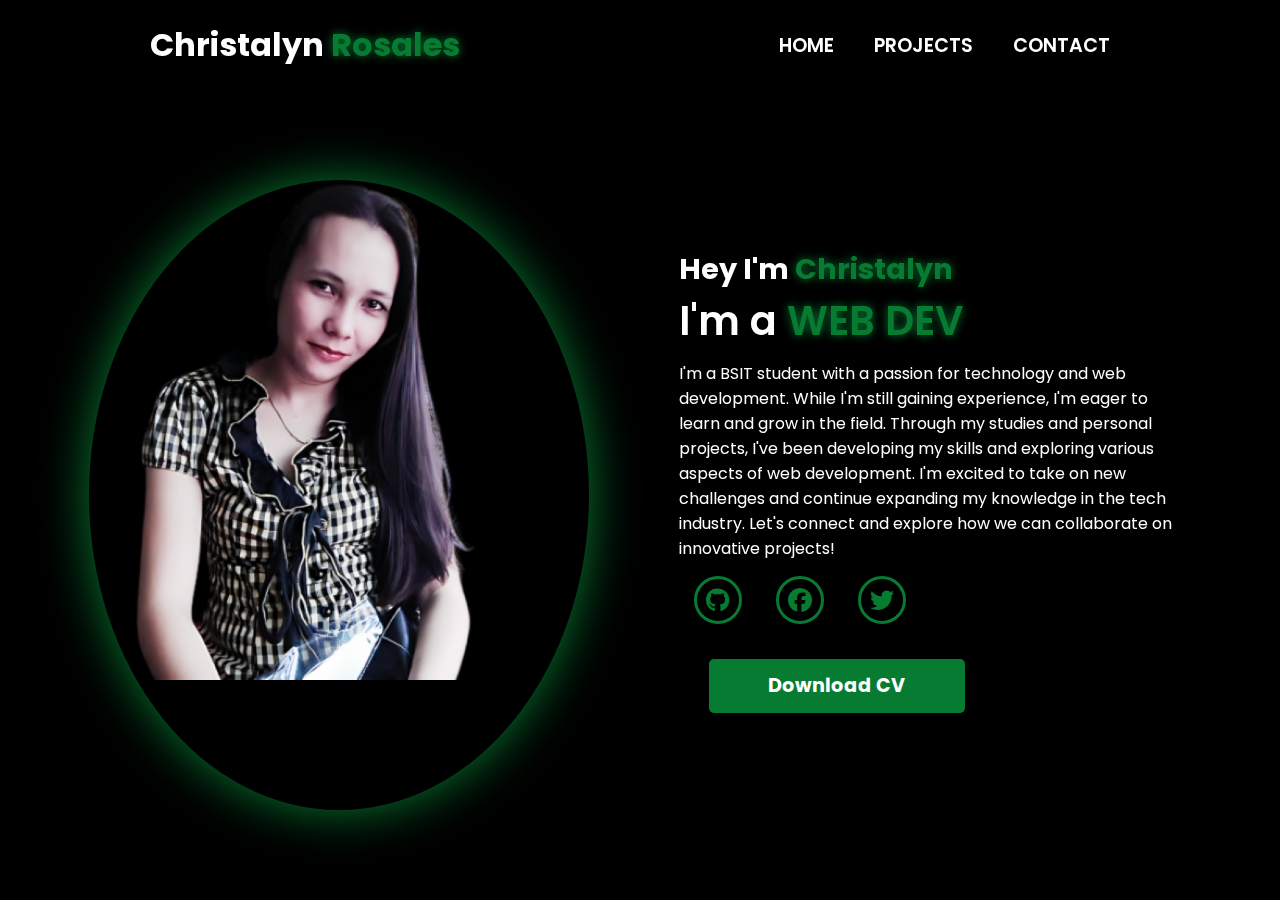
==== index.html @ eeba9d8f "Add files via upload" ====
<!DOCTYPE html>
<html lang="en">
<head>
    <meta charset="UTF-8">
    <meta name="viewport" content="width=device-width, initial-scale=1.0">
    <link rel="stylesheet" href="https://cdnjs.cloudflare.com/ajax/libs/font-awesome/6.5.2/css/all.min.css">
    <link rel="stylesheet" href="https://unpkg.com/aos@next/dist/aos.css">
    <link rel="stylesheet" href="styles.css">
    <title>PORTFOLIO</title>
</head>
<body>
    <nav>
        <div class="nav-container">
        <div class="logo" data-aos="zoom-in" data-aos-duration="'1500">
            Christalyn <span>Rosales</span>
        </div>
        <div class="links">
            <div class="link" data-aos="fade-up" data-aos-duration="'1500" data-aos-delay="100"><a href="index.html">HOME</a></div>
            <div class="link" data-aos="fade-up" data-aos-duration="'1500" data-aos-delay="200"><a href="projects.html">PROJECTS</a></div>
            <div class="link" data-aos="fade-up" data-aos-duration="'1500" data-aos-delay="300"><a href="contact.html">CONTACT</a></div>
        </div>
   
        <i class="fa-solid fa-bars hamburg" onclick="hamburg()"></i>
    </div>
        <div class="dropdown">
            <div class="links">
            <a href="index.html">HOME</a>
            <a href="projects.html">PROJECTS</a>
            <a href="contact.html">CONTACT</a>
            <i class="fa-solid fa-xmark cancel"onclick="cancel()"></i>
            </div>
        </div>
    </nav>

    <section>
        <div class="main-container">
            <div class="image" data-aos="zoom-out" data-aos-duration="3000">
                <img src="images/me.png" alt="" />
            </div>
            <div class="content">
                <h1 data-aos="fade-left" data-aos-duration="'1500" data-aos-delay="700">Hey I'm <span>Christalyn</span></h1>
                <div class="typewriter" data-aos="fade-right" data-aos-duration="'1500" data-aos-delay="900">I'm a <span class="typewriter-text"></span><label for=""></label></div>
                <p data-aos="flip-down" data-aos-duration="'1500" data-aos-delay="1100">I'm a BSIT student with a passion for technology and web development. While I'm still gaining experience, I'm eager to learn and grow in the field. Through my studies and personal projects, I've been developing my skills and exploring various aspects of web development. I'm excited to take on new challenges and continue expanding my knowledge in the tech industry. Let's connect and explore how we can collaborate on innovative projects!</p>
                <div class="social-links">
                    <a href="https://github.com/ChristalynRosales" data-aos="fade-up" data-aos-duration="'1500" data-aos-delay="1300"><i class="fa-brands fa-github"></i></a>
                    <a href="https://www.facebook.com/christalynr/" data-aos="fade-up" data-aos-duration="'1500" data-aos-delay="1400"><i class="fa-brands fa-facebook"></i></a>
                    <a href="https://x.com/DarkNeko28" data-aos="fade-up" data-aos-duration="'1500" data-aos-delay="1500"><i class="fa-brands fa-twitter"></i></a>
                </div>
                <div class="button" data-aos="zoom-in" data-aos-duration="'1500" data-aos-delay="1800">
                    <a href = "main/christalyn_cv.pdf" download="christalyn_cv.pdf"><button>Download CV</button></a>
                </div>

            </div>
        </div>
    </section>
    
    <script src="https://unpkg.com/aos@next/dist/aos.js"></script>
    <script>AOS.init({offset:0});</script>
    <script src ="script.js"></script>
    
</body>

</html>
---- styles.css ----
@import url(https://fonts.googleapis.com/css2?family=Poppins%3Awght%40100%3B200%3B300%3B400%3B500%3B600&display=swap%27%29%3B);

*{
  padding: 0;
  margin: 0;
  font-family: 'Poppins', sans-serif;
  box-sizing: border-box; 
}

body {
    width: 100%;
    height: 100vh;
    background-color: black;
}

nav {
    width: 100%;
    height: 10vh;
    position: sticky;
}

.nav-container {
    width: 100%;
    height: 100%;
    display: flex;
    justify-content: space-around;
    align-items: center;
}

.logo {
    color: white;
    font-size: 2rem;
    font-weight: bold;
}
.logo span {
    color: #077b32;
    text-shadow: 0 0 10px #077b32;
}

.hamburg,
.cancel {
    cursor: pointer;
    position: absolute;
    right: 15px;
    top: 10px;
    color: white;
    display: none;
    font-size: clamp(2.5rem, 0.5rem +5vw, 3rem);
}

.nav-container .links {
    display: flex;
}

.nav-container .links a {
    position: relative;
    font-size: 1.2rem;
    color: white;
    margin: 0 20px;
    text-decoration: none;
    font-weight: 550;
    transition: 0.3s linear;
}

.nav-container .links a::before {
    position: absolute;
    content: "";
    bottom: -3px;
    left: 0;
    width: 0%;
    height: 3px;
    background-color: #077b32;
    transition: 0.2s linear;
}

.nav-container .links a:hover::before {
    width: 100%;
}

.nav-container .links a:hover {
    color: #077b32;
}

.dropdown {
    z-index: 100;
    position: absolute;
    top: 0;
    transform: translateY(-500px);
    width: 100%;
    height: auto;
    backdrop-filter: blur(4px) brightness(40%);
    box-shadow: 0 0 20px black;
    transition: 0.2s linear;
}

.dropdown .links a {
    display: flex;
    color: white;
    text-decoration: none;
    justify-content: center;
    padding: 15px 0;
    align-items: center;
    transition: 0.2s linear;
}

.dropdown .links a:hover {
background-color: #077b32;
}

section {
    width: 100%;
    height: 90vh;
}

.main-container {
    width: 100%;
    height: 100%;
    display: flex;
    justify-content: space-evenly;
    align-items: center;
    
}

.main-container .image {
    width: 500px;
    height: 70vh;
    border-radius: 60%;
    overflow: hidden;
    box-shadow: 0 0 50px #077b32;
}

.main-container .image img {
    width: 100%;
}

.main-container .image:hover {
    animation: animate 1.5 ease-in-out infinite;
}

@keyframes animate {
0%{
    scale: 1;
}
50%{
    scale: 1.05;
}
100%{
    scale: 1;
}
}

.main-container .content {
    color: white;
    width: 40%;
    min-height: 150px;
}

.content h1 {
    font-size: clamp(1rem, 1rem + 5vw, 1.8rem);
}

.content h1 span {
    color: #077b32;
    text-shadow: 0 0 10px #077b32 ;
}

.content .typewriter{
    font-size: clamp(1rem, 1rem + 5vw, 2.5rem);
    font-weight: 600;
}

.content .typewriter-text {
    color: #077b32;
    text-shadow: 0 0 10px #077b32;
}

.content p {
    font-size: clamp(0.4rem, 0.2rem + 9vw, 1rem);
    margin: 10px 0;
}

.social-links i{
    display: inline-flex;
    justify-content: center;
    align-items: center;
    width: 3rem;
    height: 3rem;
    background-color: transparent;
    border: 0.2rem solid #077b32;
    border-radius: 50%;
    color: #077b32;
    margin: 5px 15px;
    font-size: 1.5rem;
    transition: 0.2s linear;
}

.social-links i:hover {
    scale: 1.3;
    color: black;
    background-color: #077b32;
    filter: drop-shadow(0 0 10px #077b32);
}

.content button {
    width: 50%;
    height: 6vh;
    margin: 30px;
    background-color: #077b32;
    color: white;
    border: none;
    outline: none;
    font-size: 120%;
    font-weight: 700;
    border-radius: 5px;
    transition: 0.2s linear;
}

.content button:hover {
    scale: 1.1;
    color: #077b32;
    border: 2px solid #077b32;
    background-color: transparent;
    font-weight: 700;
    box-shadow: 0 0 40px #077b32;
}

/*PROJECTS STYLES*/

.projects {
    width: 100%;
    padding: 50px 0;
    color: white;
    min-height: 100vh; 
    display: flex; /* Centering content */
    flex-direction: column;
    align-items: center;
}

.projects h2 {
    text-align: center;
    font-size: 2rem;
    margin-bottom: 30px;
    color: #077b32;
}

.projects-container {
    width: 90%;
    margin: 0 auto;
    display: flex;
    flex-direction: column;
    align-items: center;
}

.project {
    width: 100%;
    margin-bottom: 30px;
    display: flex;
    flex-direction: row;
    align-items: center;
    background-color: white;
    box-shadow: 0 0 15px rgba(0, 0, 0, 0.1);
    border-radius: 10px;
    overflow: hidden;
}

.project img {
    width: 40%;
    height: auto;
}

.project-info {
    padding: 20px;
    width: 60%;
}

.project-info h3 {
    font-size: 1.5rem;
    color: #077b32;
    margin-bottom: 10px;
}

.project-info p {
    font-size: 1rem;
    color: #333;
}

/*CONTACT STYLES*/

.contact {
    width: 100%;
    padding: 50px 0;
    color: black;
    min-height: 100vh; 
}

.contact-container {
    width: 90%;
    max-width: 1200px;
    margin: 0 auto;
    display: flex;
    flex-direction: column;
    align-items: center;
    
}

.contact-info {
    width: 100%;
    max-width: 600px;
    margin-bottom: 30px;
}

.contact h2{
    text-align: center;
    font-size: 2rem;
    margin-bottom: 30px;
    color: #077b32;
}

.contact-info p {
    font-size: 1rem;
    margin: 10px 0;
    color: white;
}

.contact-info i {
    color: #077b32;
    margin-right: 10px;
}

.contact-form {
    width: 100%;
    max-width: 600px;
    background-color: white;
    padding: 20px;
    box-shadow: 0 0 15px rgba(0, 0, 0, 0.1);
    border-radius: 10px;
}

.contact-form label {
    display: block;
    margin: 10px 0 5px;
    color: #333;
}

.contact-form input, 
.contact-form textarea {
    width: 100%;
    padding: 10px;
    margin-bottom: 15px;
    border: 1px solid #ddd;
    border-radius: 5px;
    font-size: 1rem;
}

.contact-form button {
    width: 100%;
    padding: 10px;
    background-color: #077b32;
    color: white;
    border: none;
    border-radius: 5px;
    font-size: 1rem;
    cursor: pointer;
    transition: background-color 0.3s ease;
}

.contact-form button:hover {
    background-color: #065a1b;
}

#response-message {
    color: #333;
    font-weight: bold;
    text-align: center;
}




/*RESPONSIVE*/
@media (max-width:884px) {
    nav .logo {
        position: absolute;
        top: 16px;
        left: 15px;
        font-size: 1.5rem;
    }

    .main-container {
    display: flex;
    flex-direction: column;
    }

    .nav-container .links {
        display: none;
    }

    .hamburg,
    .cancel {
        display: block;
    }

    .main-container .content {
        width: 80%;
    }

    .social-links i {
        width: 2.5rem;
        height: 2.5rem;
        font-size: 1.5rem;  
    }

    .main-container .image {
        z-index: -1;
        width: 50%;
        height: 60%;
    }

    /*RESPONSIVE PROJECTPAGE*/
     .projects-container {
        width: 95%;
    }

    .project {
        flex-direction: column;
    }

    .project img {
        width: 100%;
        height: auto;
    }

    .project-info {
        width: 100%;
        padding: 15px;
        text-align: center;
    }

    
    /*RESPONSIVE CONTACT PAGE*/

    .contact-container {
        width: 95%;
    }

    .contact-info {
        max-width: 100%;
    }

    .contact-info p {
        font-size: 0.9rem;
    }

    .contact-form {
        padding: 15px;
    }

    .contact-form label {
        margin: 8px 0 4px;
    }

    .contact-form input, 
    .contact-form textarea {
        font-size: 0.9rem;
    }

    .contact-form button {
        font-size: 0.9rem;
        padding: 8px;
    }
}




@media (max-width:440px) {
    .main-container .image {
        width: 50%;
        height:60%;
        margin-bottom: 30px;
    }

    .main-container .content {
        width: 80%;
    }

    .main-container button {
        margin-top: 15px;
    }

    /*RESPONSIVE PROJECTPAGE*/

    .projects-container {
        width: 100%;
    }

    .project-info h3 {
        font-size: 1.2rem;
    }

    .project-info p {
        font-size: 0.9rem;
    }

    
    /*RESPONSIVE CONTACT PAGE*/
    .contact-container {
        width: 100%;
    }

    .contact-info {
        max-width: 100%;
    }

    .contact-form {
        padding: 10px;
    }

    .contact-form label {
        margin: 6px 0 3px;
    }

    .contact-form input, 
    .contact-form textarea {
        font-size: 0.8rem;
        padding: 8px;
    }

    .contact-form button {
        font-size: 0.8rem;
        padding: 8px;
    }
}
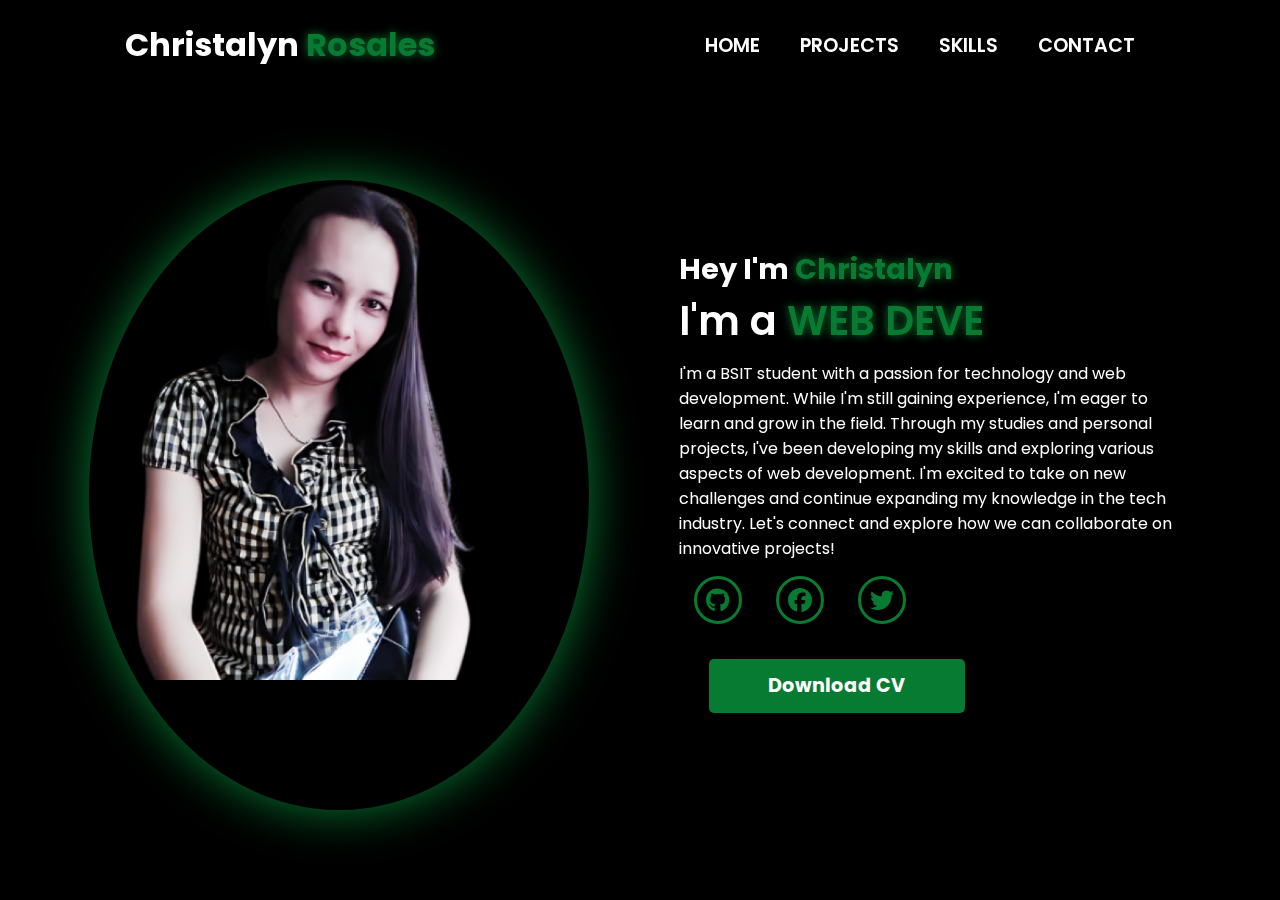
==== commit 4e8a37df: "Update index.html" ====
--- a/index.html
+++ b/index.html
@@ -17,7 +17,8 @@
         <div class="links">
             <div class="link" data-aos="fade-up" data-aos-duration="'1500" data-aos-delay="100"><a href="index.html">HOME</a></div>
             <div class="link" data-aos="fade-up" data-aos-duration="'1500" data-aos-delay="200"><a href="projects.html">PROJECTS</a></div>
-            <div class="link" data-aos="fade-up" data-aos-duration="'1500" data-aos-delay="300"><a href="contact.html">CONTACT</a></div>
+            <div class="link" data-aos="fade-up" data-aos-duration="'1500" data-aos-delay="300"><a href="skills.html">SKILLS</a></div>
+            <div class="link" data-aos="fade-up" data-aos-duration="'1500" data-aos-delay="400"><a href="contact.html">CONTACT</a></div>
         </div>
    
         <i class="fa-solid fa-bars hamburg" onclick="hamburg()"></i>
@@ -26,6 +27,7 @@
             <div class="links">
             <a href="index.html">HOME</a>
             <a href="projects.html">PROJECTS</a>
+            <a href="skills.html">SKILLS</a>
             <a href="contact.html">CONTACT</a>
             <i class="fa-solid fa-xmark cancel"onclick="cancel()"></i>
             </div>
@@ -60,4 +62,4 @@
     
 </body>
 
-</html>+</html>
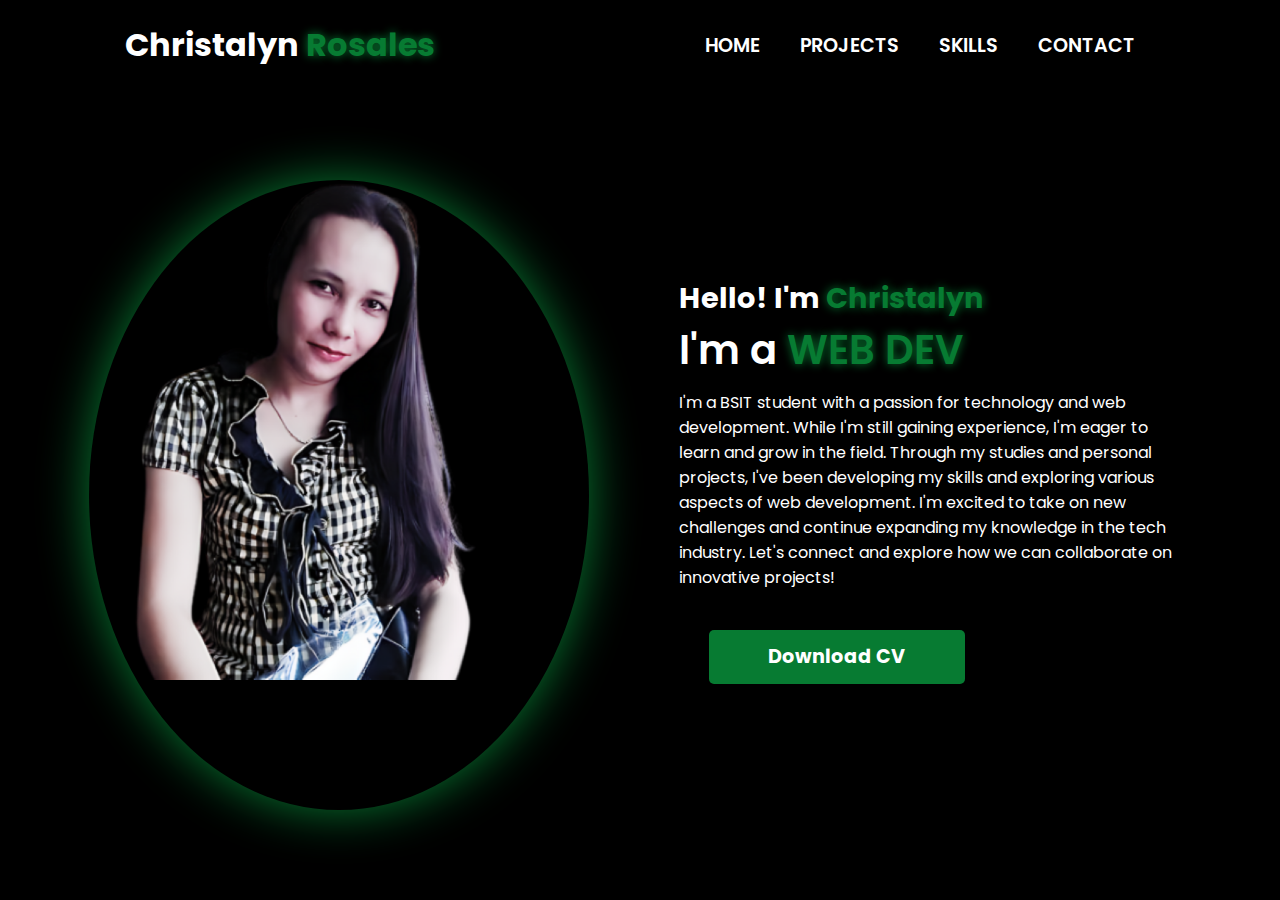
==== commit 3215fad7: "Update index.html" ====
--- a/index.html
+++ b/index.html
@@ -11,14 +11,14 @@
 <body>
     <nav>
         <div class="nav-container">
-        <div class="logo" data-aos="zoom-in" data-aos-duration="'1500">
+        <div class="logo">
             Christalyn <span>Rosales</span>
         </div>
         <div class="links">
-            <div class="link" data-aos="fade-up" data-aos-duration="'1500" data-aos-delay="100"><a href="index.html">HOME</a></div>
-            <div class="link" data-aos="fade-up" data-aos-duration="'1500" data-aos-delay="200"><a href="projects.html">PROJECTS</a></div>
-            <div class="link" data-aos="fade-up" data-aos-duration="'1500" data-aos-delay="300"><a href="skills.html">SKILLS</a></div>
-            <div class="link" data-aos="fade-up" data-aos-duration="'1500" data-aos-delay="400"><a href="contact.html">CONTACT</a></div>
+            <div class="link"><a href="index.html">HOME</a></div>
+            <div class="link"><a href="projects.html">PROJECTS</a></div>
+            <div class="link"><a href="skills.html">SKILLS</a></div>
+            <div class="link"><a href="contact.html">CONTACT</a></div>
         </div>
    
         <i class="fa-solid fa-bars hamburg" onclick="hamburg()"></i>
@@ -36,22 +36,16 @@
 
     <section>
         <div class="main-container">
-            <div class="image" data-aos="zoom-out" data-aos-duration="3000">
+            <div class="image">
                 <img src="images/me.png" alt="" />
             </div>
             <div class="content">
-                <h1 data-aos="fade-left" data-aos-duration="'1500" data-aos-delay="700">Hey I'm <span>Christalyn</span></h1>
-                <div class="typewriter" data-aos="fade-right" data-aos-duration="'1500" data-aos-delay="900">I'm a <span class="typewriter-text"></span><label for=""></label></div>
-                <p data-aos="flip-down" data-aos-duration="'1500" data-aos-delay="1100">I'm a BSIT student with a passion for technology and web development. While I'm still gaining experience, I'm eager to learn and grow in the field. Through my studies and personal projects, I've been developing my skills and exploring various aspects of web development. I'm excited to take on new challenges and continue expanding my knowledge in the tech industry. Let's connect and explore how we can collaborate on innovative projects!</p>
-                <div class="social-links">
-                    <a href="https://github.com/ChristalynRosales" data-aos="fade-up" data-aos-duration="'1500" data-aos-delay="1300"><i class="fa-brands fa-github"></i></a>
-                    <a href="https://www.facebook.com/christalynr/" data-aos="fade-up" data-aos-duration="'1500" data-aos-delay="1400"><i class="fa-brands fa-facebook"></i></a>
-                    <a href="https://x.com/DarkNeko28" data-aos="fade-up" data-aos-duration="'1500" data-aos-delay="1500"><i class="fa-brands fa-twitter"></i></a>
-                </div>
-                <div class="button" data-aos="zoom-in" data-aos-duration="'1500" data-aos-delay="1800">
+                <h1>Hello! I'm <span>Christalyn</span></h1>
+                <div class="typewriter">I'm a <span class="typewriter-text"></span><label for=""></label></div>
+                <p>I'm a BSIT student with a passion for technology and web development. While I'm still gaining experience, I'm eager to learn and grow in the field. Through my studies and personal projects, I've been developing my skills and exploring various aspects of web development. I'm excited to take on new challenges and continue expanding my knowledge in the tech industry. Let's connect and explore how we can collaborate on innovative projects!</p>
+                <div class="button">
                     <a href = "main/christalyn_cv.pdf" download="christalyn_cv.pdf"><button>Download CV</button></a>
                 </div>
-
             </div>
         </div>
     </section>
--- a/styles.css
+++ b/styles.css
@@ -224,7 +224,52 @@
     box-shadow: 0 0 40px #077b32;
 }
 
-/*PROJECTS STYLES*/
+/*--------------------------------SKILLS STYLES------------------------------*/
+
+.skills {
+    width: 100%;
+    padding: 50px 0;
+    color: white;
+    min-height: 100vh;
+    display: flex;
+    flex-direction: column;
+    align-items: center;
+   
+}
+.skills h2 {
+    text-align: center;
+    font-size: 2rem;
+    margin-bottom: 30px;
+    color: #077b32;
+}
+
+.skills-container {
+    width: 90%;
+    max-width: 800px;
+    margin: 0 auto;
+    display: flex;
+    flex-direction: column;
+    align-items: center;
+}
+
+.skill {
+    width: 100%;
+    margin-bottom: 20px;
+}
+
+.skill h3 {
+    font-size: 1.25rem;
+    color: #077b32;
+    margin-bottom: 10px;
+}
+
+.skill p {
+    font-size: 1rem;
+    color: #ccc;
+    line-height: 1.5;
+}
+
+/*--------------------------------PROJECTS STYLES----------------------------*/
 
 .projects {
     width: 100%;
@@ -284,7 +329,7 @@
     color: #333;
 }
 
-/*CONTACT STYLES*/
+/*--------------------------------CONTACT STYLES---------------------------*/
 
 .contact {
     width: 100%;
@@ -436,6 +481,20 @@
         text-align: center;
     }
 
+    /*RESPONSIVE SKILLSPAGE*/
+
+    .skills-container {
+        width: 100%;
+    }
+
+    .skill h3 {
+        font-size: 1.15rem;
+    }
+
+    .skill p {
+        font-size: 0.95rem;
+    }
+
     
     /*RESPONSIVE CONTACT PAGE*/
 
@@ -469,7 +528,6 @@
         padding: 8px;
     }
 }
-
 
 
 
@@ -502,6 +560,20 @@
         font-size: 0.9rem;
     }
 
+    /*RESPONSIVE SKILLSPAGE*/
+
+    .skills h2 {
+        font-size: 1.75rem;
+    }
+
+    .skill h3 {
+        font-size: 1rem;
+    }
+
+    .skill p {
+        font-size: 0.9rem;
+    }
+
     
     /*RESPONSIVE CONTACT PAGE*/
     .contact-container {
